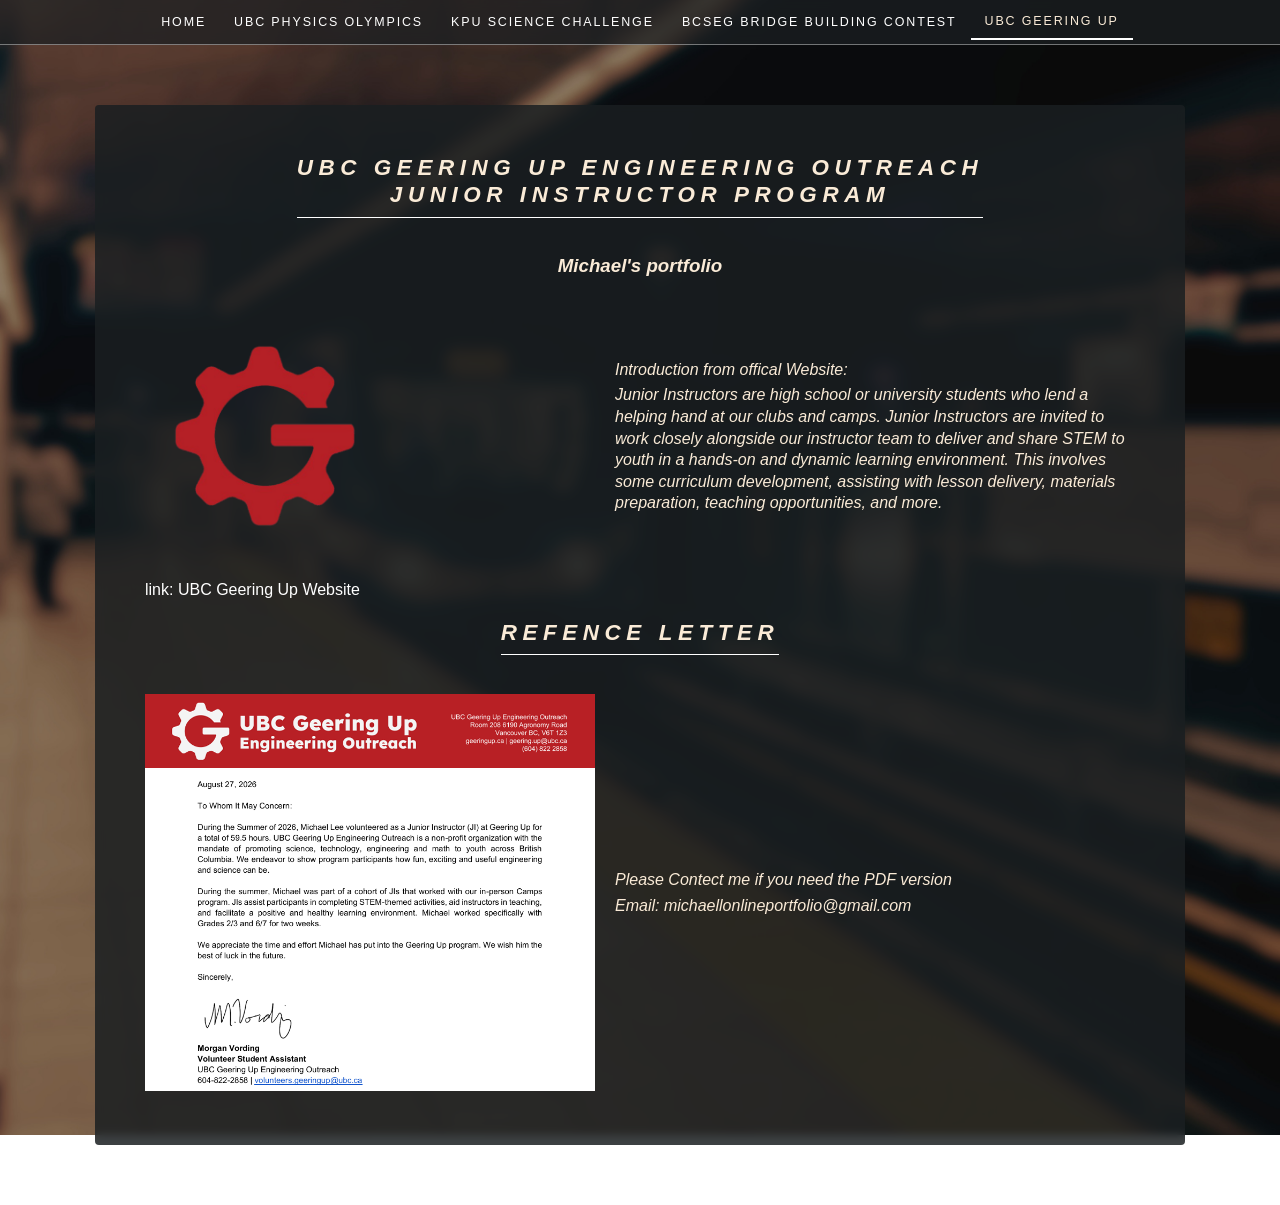
==== Page/GeeringUp.html @ ee14dc99 "Origin" ====
<!DOCTYPE HTML>
<html>
	<head>
		<title>GeeringUpVol</title>
		<meta name="robots" content="noindex, nofollow, noimageindex">
		<link rel="stylesheet" href="../Style.css">
	</head>
	<body>
    	<nav>
        	<a href="../index.html">Home</a>
        	<a href="./PhysicsOlympics.html">UBC Physics Olympics</a>
        	<a href="./KPUScience.html">KPU Science Challenge</a>
        	<a href="./BCSEGBridge.html">BCSEG Bridge Building Contest</a>
        	<a href="./GeeringUp.html" class="active">UBC Geering up</a>
    	</nav>
    	<div class="content-box2">
        	<div class="container5">
            	<div class="header0">
                	<h2> UBC Geering Up Engineering Outreach<br>Junior Instructor Program</h2>
					<h3> Michael's portfolio </h3>
				</div>
            	<div class="image0"><img width="240" height="240" src="../Assets/Update-11-14-2026/Geeringup.png"></div>
            	<div class="content0">
                	<p>Introduction from offical Website:</p>
                	<p>Junior Instructors are high school or university students who lend a helping hand at our clubs and camps. Junior Instructors are invited to work closely alongside our instructor team to deliver and share STEM to youth in a hands-on and dynamic learning environment. This involves some curriculum development, assisting with lesson delivery, materials preparation, teaching opportunities, and more.</p>
            	</div>
            	<div class="footer0">
                	<a href="https://geeringup.apsc.ubc.ca/join-us/general-information/volunteering/junior-instructor-program" target="_blank" rel="noopener noreferrer">link: UBC Geering Up Website</a>
            	</div>
            	<div class="header1">
                	<h2>Refence Letter</h2>
            	</div>
            	<div class="image1"><img width="450" height=" 397" src="../Assets/Update-11-14-2026/Letter.png"></div>
            	<div class="content1">
                	<p>Please Contect me if you need the PDF version</p>
                	<p>Email: michaellonlineportfolio@gmail.com </p>
            	</div>
        	</div>
    	</div>
    	<script>
    		const items = document.querySelectorAll(".content-box1 h2, .content-box1 h3, .content-box1 p, .content-box1 li, .content-box1 a, .content-box1 img, .content-box1 iframe, .content-box1 video, .content-box1 embed, .content-box1 object, " + ".content-box2 h2, .content-box2 h3, .content-box2 p, .content-box2 li, .content-box2 a, .content-box2 img, .content-box2 iframe, .content-box2 video, .content-box2 embed, .content-box2 object");
    		const observer = new IntersectionObserver((entries) => {entries.forEach((entry) => {if (entry.isIntersecting) {entry.target.classList.add("fade-in");}});}, { threshold: 0.1 });
    		items.forEach((item) => observer.observe(item));
  		</script>
	</body>
</html>
---- Style.css ----
body {
  background-image: url("./Assets/Update-11-14-2026/Background3.jpg");
  background-size: cover;
  background-position: center center;
  background-repeat: no-repeat;
  background-attachment: fixed;
  min-height: 100vh;
  margin: 0;
}

p, h1, h2, h3, h4, h5, h6 {
  color: rgb(250, 235, 215);
  font-style: italic;
}

.content-box1,
.content-box2 {
  background-color: rgba(27, 31, 34, 0.85);
  backdrop-filter: blur(4px);
  color: rgb(255, 255, 255);
  font-family: Arial, sans-serif;
  line-height: 1.2;
  margin: 60px auto;
  padding: 45px;
  border-radius: 4px;
  position: relative;
}

.content-box1 {
  max-width: 650px;
}

.content-box2 {
  max-width: 1000px;
}

.content-box1 p,
.content-box2 p,
.content-box1 li,
.content-box2 li {
  line-height: 1.35;
  margin-top: 0;
  margin-bottom: 4px;
}

.content-box1 a,
.content-box2 a {
  color: rgb(255, 255, 255);
  text-decoration: none;
  transition: opacity 0.2s ease, color 0.2s ease;
}

.content-box1 a:hover,
.content-box2 a:hover {
  opacity: 0.75;
}

.content-box1 h2,
.content-box2 h2 {
  letter-spacing: 0.25em;
  text-transform: uppercase;
  font-size: 1.4rem;
  border-bottom: 1px solid rgb(255, 255, 255);
  display: inline-block;
  padding-bottom: 8px;
  margin-top: 0;
}


nav {
  background-color: rgba(27, 31, 34, 0.75);
  backdrop-filter: blur(6px);
  -webkit-backdrop-filter: blur(6px);
  border-bottom: 1px solid rgba(255, 255, 255, 0.4);
  position: sticky;
  top: 0;
  z-index: 1000;
  display: flex;
  flex-wrap: wrap;
  justify-content: center;
  align-items: center;
  padding: 4px 10px;
}

nav a {
  color: rgb(255, 255, 255);
  text-decoration: none;
  padding: 10px 14px;
  font-family: Arial, sans-serif;
  font-size: 0.78rem;
  letter-spacing: 0.15em;
  text-transform: uppercase;
  transition: background-color 0.25s ease, color 0.25s ease;
}

nav a:hover {
  background-color: rgba(255, 255, 255, 0.12);
  color: rgb(250, 235, 215);
}

nav a.active {
  color: rgb(250, 235, 215);
  border-bottom: 2px solid rgb(255, 255, 255);
}

.content-box1 h2, .content-box1 h3, .content-box1 p, .content-box1 li, .content-box1 a, .content-box1 img, .content-box1 iframe, .content-box1 video, .content-box1 embed, .content-box1 object, .content-box2 h2, .content-box2 h3, .content-box2 p, .content-box2 li, .content-box2 a, .content-box2 img, .content-box2 iframe, .content-box2 video, .content-box2 embed, .content-box2 object {
  opacity: 0;
  transform: translateY(20px);
  transition: opacity 0.7s ease-out, transform 0.7s ease-out;
}
.fade-in {
  opacity: 1 !important;
  transform: translateY(0) !important;
}



.container1 {
    display: grid;
    grid-template-areas:
        "image0 content0"
        "headerx headerx"
        "header2 header2"
        "image1 content1"
        "image2 content2"
        "header3 header3";
    grid-template-columns: 1fr 3fr;
    gap: 20px; 
    align-items: center;
    background-color: transparent;
    padding: 5px;
}

.container2 {
    display: grid;
    grid-template-areas:
        "header0 header0"
        "image0 content0"
        "image1 content1"
        "image6 content2"
        "footer0 footer0"
        "header1 header1"
        "image2 image3"
        "image4 image5";
    grid-template-columns: 1fr 3fr;
    gap: 20px; 
    align-items: center;
    background-color: transparent;
    padding: 5px;
}

.container3 {
    display: grid;
    grid-template-areas:
        "header0 header0"
        "image0 content0"
        "image1 content1"
        "footer0 footer0"
        "header1 header1"
        "image2 image3";
    grid-template-columns: 1fr 3fr;
    gap: 20px; 
    align-items: center;
    background-color: transparent;
    padding: 5px;
}

.container4 {
    display: grid;
    grid-template-areas:
        "header0 header0"
        "image0 content0"
        "header1 header1"
        "image1 image2"
        "image3 image3";
    grid-template-columns: 1fr 3fr;
    gap: 20px; 
    align-items: center;
    background-color: transparent;
    padding: 5px;
}

.container5 {
    display: grid;
    grid-template-areas:
        "header0 header0"
        "image0 content0"
        "footer0 footer0"
        "header1 header1"
        "image1 content1";
    grid-template-columns: 1fr 3fr;
    gap: 20px; 
    align-items: center;
    background-color: transparent;
    padding: 5px;
}

.image0   {grid-area: image0;}
.image1   {grid-area: image1;}
.image2   {grid-area: image2;}
.image3   {grid-area: image3;}
.image4   {grid-area: image4;}
.image5   {grid-area: image5;}
.image6   {grid-area: image6;}

.footer0   {grid-area: footer0;}
.footer1   {grid-area: footer1;}
.footer2   {grid-area: footer2;}
.footer3   {grid-area: footer3;}
.footer4   {grid-area: footer4;}
.footer5   {grid-area: footer5;}

.content0 {grid-area: content0;}
.content1 {grid-area: content1;}
.content2 {grid-area: content2;}
.content3 {grid-area: content3;}

.headerx  {grid-area: headerx;}
.header0  {grid-area: header0;text-align: center;}
.header1  {grid-area: header1;text-align: center;}
.header2  {grid-area: header2;text-align: center;}
.header3  {grid-area: header3;text-align: center;}
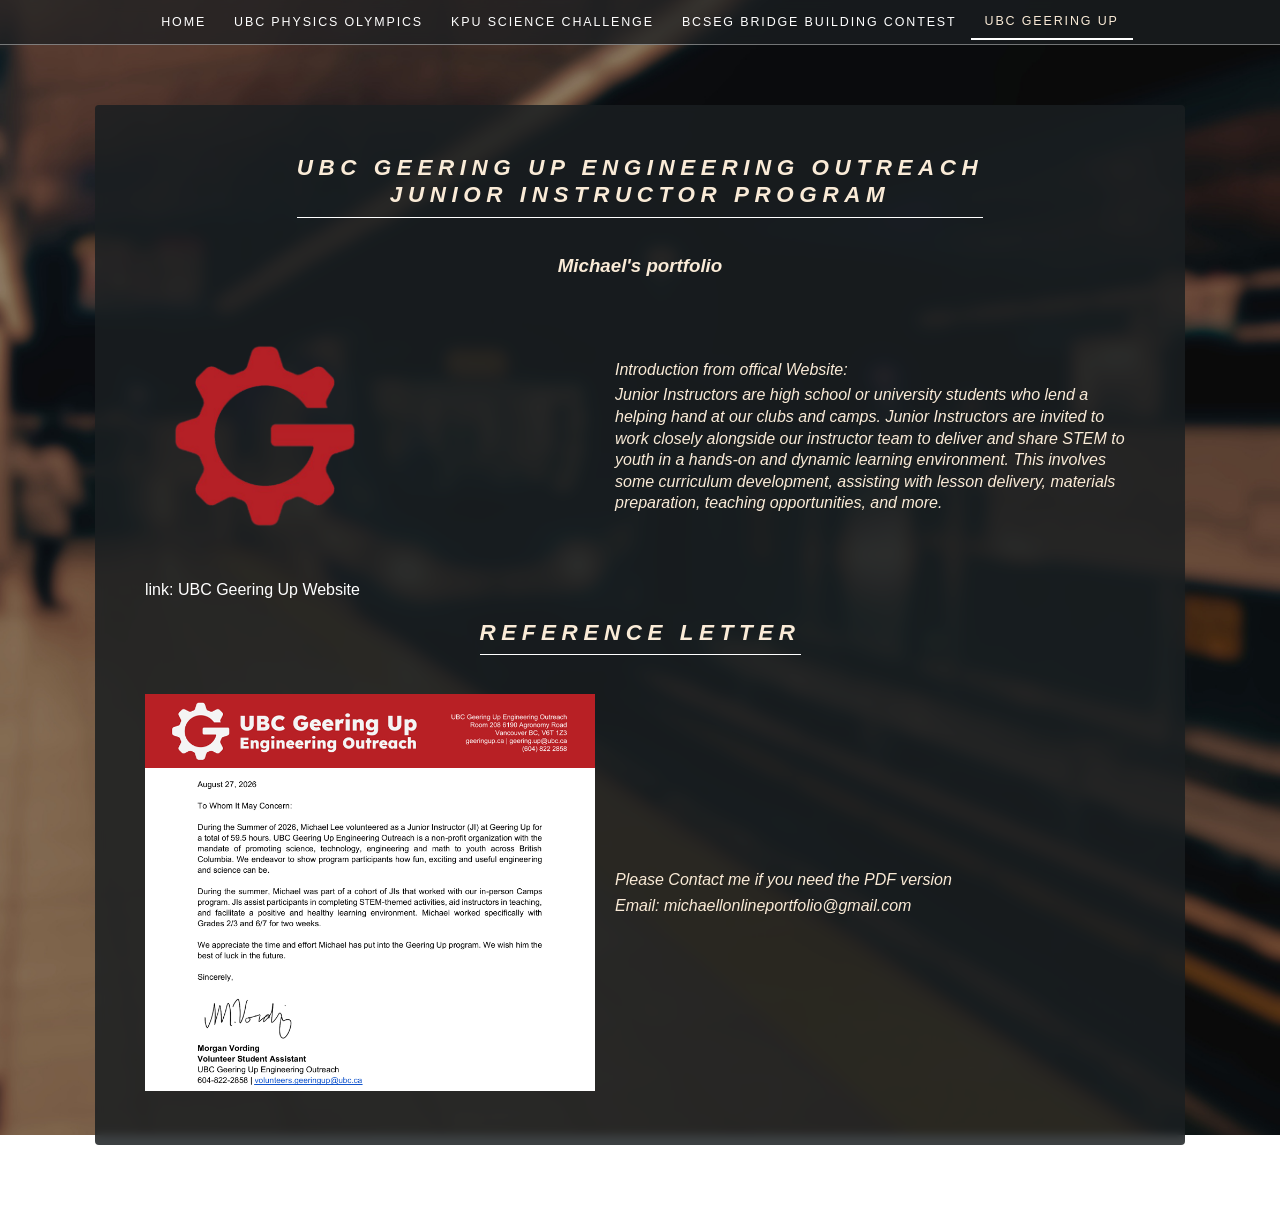
==== commit f72b787d: "Update GeeringUp.html" ====
--- a/Page/GeeringUp.html
+++ b/Page/GeeringUp.html
@@ -28,11 +28,11 @@
                 	<a href="https://geeringup.apsc.ubc.ca/join-us/general-information/volunteering/junior-instructor-program" target="_blank" rel="noopener noreferrer">link: UBC Geering Up Website</a>
             	</div>
             	<div class="header1">
-                	<h2>Refence Letter</h2>
+                	<h2>Reference Letter</h2>
             	</div>
             	<div class="image1"><img width="450" height=" 397" src="../Assets/Update-11-14-2026/Letter.png"></div>
             	<div class="content1">
-                	<p>Please Contect me if you need the PDF version</p>
+                	<p>Please Contact me if you need the PDF version</p>
                 	<p>Email: michaellonlineportfolio@gmail.com </p>
             	</div>
         	</div>
